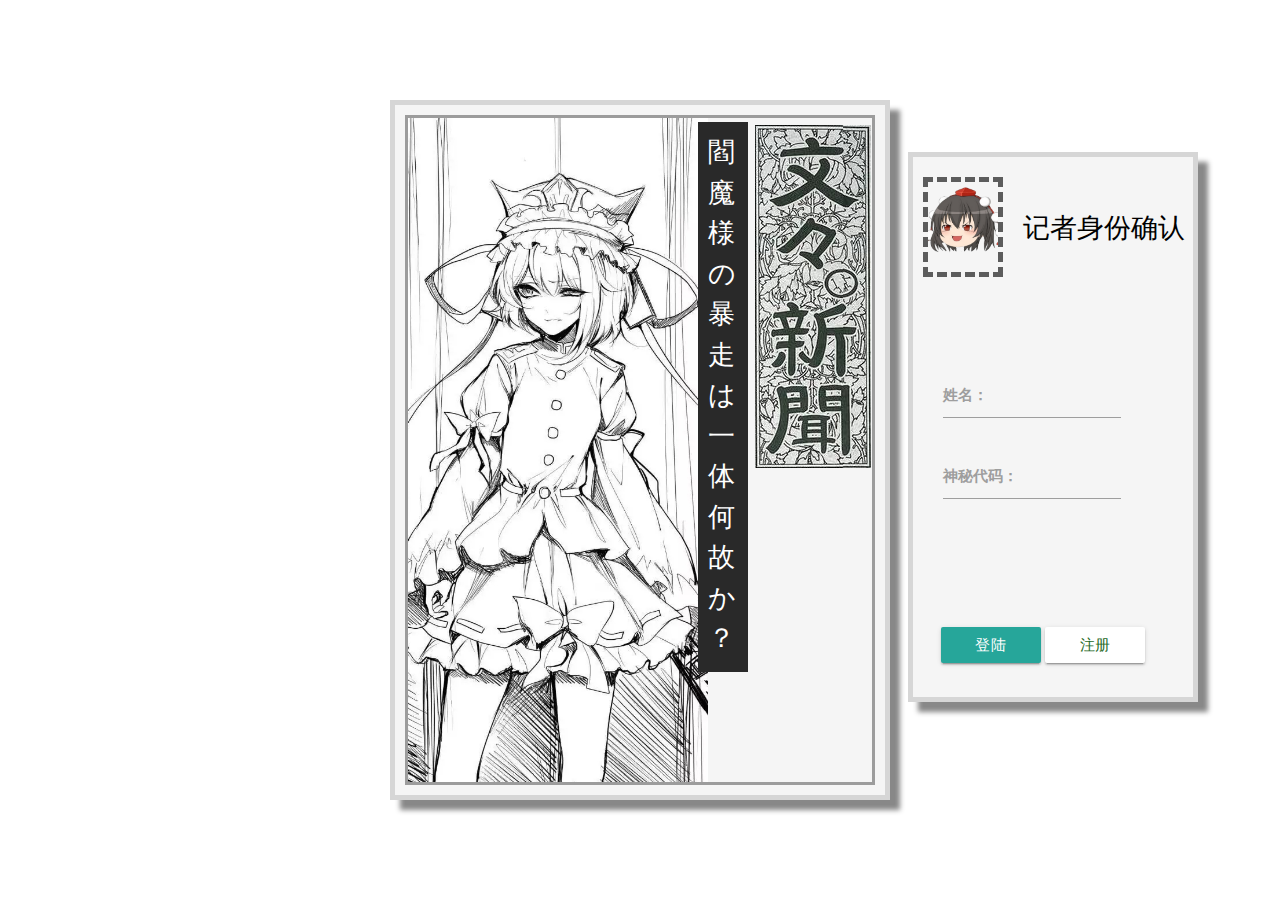
==== index.html @ 818498ca "Add files via upload" ====
<!DOCTYPE html>
<html lang="en">

<head>
    <meta charset="UTF-8">
    <meta name="viewport" content="width=device-width, initial-scale=1.0">
    <meta http-equiv="X-UA-Compatible" content="ie=edge">
    <title>幻想乡最速传说！</title>
    <link rel="shortcut icon" href="./pic/ayaIco.ico" />
    <link rel="bookmark" href="./pic/ayaIco.ico" />
    <link href="http://fonts.googleapis.com/icon?family=Material+Icons" rel="stylesheet">
    <link rel="stylesheet" href="./css/materialize.min.css">
    <link rel="stylesheet" href="./css/style.css">
    <script type="text/javascript" src="./js/jquery-3.3.1.min.js"></script>
    <script type="text/javascript" src="./js/materialize.min.js"></script>
</head>

<body>
    <header>
        <p>解决拦路的乌鸦，冲向瀑布的顶点</p>
        <p>完成试炼，创造幻想乡的最速传说吧！</p>
        <button class="btn startBtn" id="startBtn">
            游戏开始
        </button>
        <button class="btn cheatBtn" id="cheatBtn">
            Go to 9 LEVEL!
        </button>
    </header>
    <div class="game">
        <div class="container" id="container">
            <div class="score">
                <ul class="collapsible" data-collapsible="accordion">
                    <li>
                        <div class="collapsible-header" id="scoreListBtn">排行榜(前十)</div>
                        <div class="collapsible-body" id="scoreList">
                        </div>
                    </li>
                    <li>
                        <div class="collapsible-header">操作说明</div>
                        <div class="collapsible-body">
                            <p>方向键移动</p>
                            <p>Z发射弹幕</p>
                            <p>X使用特殊符卡</p>
                            <p>按住shift开启高火力模式,此时会显示体术判定点</p>
                            <p>ENTER开始游戏</p>
                            <p>P或ESC暂停/继续</p>
                        </div>
                    </li>
                    <li>
                        <div class="collapsible-header">游戏帮助</div>
                        <div class="collapsible-body">
                            <p>每消灭十只乌鸦，等级提高一，并获得额外一枚特殊符卡</p>
                            <p>每提升五个等级，获得一架残机</p>
                            <p>未被消灭的乌鸦会保持血量再次出现</p>
                            <p>火力会在等级达到3、6、9级时提升</p>
                            <p>开合排行榜可进行数据更新</p>
                            <p>若页面显示不正常，可尝试进行缩放</p>
                            <p>BGM:フォールオブフォール ～ 秋めく滝</p>
                        </div>
                    </li>
                    <li>
                        <div class="collapsible-header">选项</div>
                        <div class="collapsible-body">
                            <p><button class="btn waves-effect waves-light" id="waterfallSwitch">关闭瀑布特效</button></p>
                            <p><button class="btn waves-effect waves-light" id="specialCardSwitch">关闭特殊符卡特效</button></p>
                            <p><button class="btn waves-effect waves-light"
                                    id="specialCardShadowSwitch">开启特殊符卡阴影特效</button></p>
                            <button class="btn outBtn red waves-effect waves-light" id="outBtn">退出登录</button>
                        </div>
                    </li>
                    <li>
                        <div class="collapsible-header">关于</div>
                        <div class="collapsible-body">
                            <p>原作:</p>
                            <img src="./pic/shanghaiAlice.jpg" alt="">
                            <p>本游戏绝大多数素材来自互联网</p>
                            <p>若对原作者造成困扰，请随时联系站长处理</p>
                            <p>本游戏仅作学习交流使用</p>
                            <p>源代码已公开于<a target="blank" href="https://github.com/yujianke100/go-go-aya-">GitHub</a></p>
                            <p>主站：<a href="http://shinnshi.xyz">shinnshi.xyz</a></p>
                            <p>BY:登山学日文</p>
                        </div>
                    </li>
                </ul>
            </div>
            <p class="gameOverP" id="gameOverP">满身疮痍</p>
            <div class="msgRefresh" id="msgRefresh"></div>
            <div class="canvas" id="canvas">
                <canvas class="powerCircleCanvas gameCanvas" id="powerCircleCanvas" width="640" height="960"></canvas>
                <canvas class="specialCardCanvas gameCanvas" id="specialCardCanvas" width="640" height="960"></canvas>
                <canvas class="ayaCanvas gameCanvas" id="ayaCanvas" width="640" height="960"></canvas>
                <canvas class="danmakuCanvas gameCanvas" id="danmakuCanvas" width="640" height="960"></canvas>
                <canvas class="crowCanvas gameCanvas" id="crowCanvas" width="640" height="960"></canvas>
                <canvas class="effectCanvas gameCanvas" id="effectCanvas" width="640" height="960"></canvas>
                <canvas class="bCanvas gameCanvas" id="bCanvas" width="640" height="960"></canvas>
                <canvas class="gameCanvas" id="waterfall" width="640" height="960"></canvas>
            </div>
        </div>
        <audio id="waterfallVoice" src="./sound/waterfall.mp3" loop="loop" autoplay="autoplay"></audio>
        <audio id="danmakuVoice" autoplay="autoplay"></audio>
        <audio id="danmakuVoice2" autoplay="autoplay"></audio>
        <audio id="crowVoice" autoplay="autoplay"></audio>
        <audio id="biu" autoplay="autoplay"></audio>
        <audio id="specialCardVoice" autoplay="autoplay"></audio>
    </div>
    <footer>
        <audio src="http://music.163.com/song/media/outer/url?id=22636645.mp3" autoplay="autoplay" controls="controls"loop="loop"></audio>
    </footer>
    <script src="./userInfo.js"></script>
    <script src="./js/variable.js"></script>
    <script type="text/javascript" src='js/TweenMax.min.js'></script>
    <script type="text/javascript" src="js/b-index.js"></script>
    <script src="./js/waterfal.js"></script>
    <script src="./js/Ccreate.js"></script>
    <script src="./js/Cinfo.js"></script>
    <script src="./js/Cdraw.js"></script>
    <script src="./js/Cknock.js"></script>
    <script src="./js/Ccontrol.js"></script>
    <script src="./js/Cclean.js"></script>
    <script src="./js/Cmsg.js"></script>
    <script src="./js/ajax.js"></script>
    <script src="./js/main.js"></script>
</body>

</html>
---- css/style.css ----
HTML{
    overflow-x:hidden;
    overflow-y:hidden;
}
body{
    position: relative;
    padding: 0;
    margin: 0;
    /* background: #222; */
    background-image: url(../pic/background.jpg);
    background-repeat:no-repeat;
    background-position:center -100px;
    background-size:1980px 1080px;
    background-color: black;
    color: white;
}
p{
    margin: 3px;
}
header{
    position:absolute;
    height: 5rem;
    width: 100%;
    background-image: url(../pic/headBackground.png);
    background-size:640px 130px;
    background-repeat:no-repeat;
    background-position:center -20px;
    text-align: center;
    font-size: 1.5rem;
    font-weight: bolder;
    z-index: 109;
}
.game *{
    position: absolute;
}
.score{
    position: absolute;
    padding: 30px 20px;
    top: 0;
    left: -400px;
    z-index: 200;
    font-size: 2rem;
    text-align: center;
    height: 100%;
    width: 400px;
    background-color: rgba(0, 0, 0, 0.5);
}
.score *{
    position: relative;
    padding: 5px;
}
.score p{
    text-align: left;
    font-size: 1.5rem;
    padding: 10px 2px;
}
.collapsible-header{
    background-color: rgba(0, 0, 0, 0.5);
}

.msgRefresh{
    left: 640px;
    width: 400px;
    height: 960px;
    padding: 180px 30px;
    background-color: rgba(0, 0, 0, 0.5);
}
.msgRefresh *{
    position: relative;
    text-align: center;
}
.msgRefresh p{
    font-size: 1.5rem;
    padding: 10px;
}
.container{
    position: relative;
    height: 960px;
    width: 640px;
    margin: 0 auto;
    background-color: #63c3cf;
    color: white;
    box-shadow: 10px 10px 5px #888888;
}

.btn{
    position: relative;
    height: 50px;
    padding: 5px;
    box-shadow: 10px 10px 5px #00000080;
    border: none;
    background-color: rgba(0, 0, 0, 0.548);
    text-align: center;
    color: white;
    font-size: 2rem;
    z-index: 300;
}
.startBtn{
    top: 400px;
    left: 130px;
}
.specialCardImg{
    opacity: 0;
    top: 20%;
    left: 20%;
    /* z-index: 99; */
}
.cheatBtn{
    top: 750px;
    left: 410px;
    background-color: rgba(0, 0, 0, 0);
    color: rgba(66, 66, 66, 0.103);
    box-shadow: none
}
.outBtn{
    margin: 30px;
}
.gameCanvas{
    text-align: left;
    top: 0;
    left: 0;
}
.powerCircleCanvas{
    z-index: 101;
}
.specialCardCanvas{
    z-index: 99;
}
.ayaCanvas{
    z-index: 100;
}
.crowCanvas{
    z-index: 101;
}
.danmakuCanvas{
    z-index: 104;
}
.effectCanvas{
    z-index: 105;
}
.bCanvas{
    z-index: 97;
}
footer{
    position: absolute;
    bottom: 0;
    right: 5%;
}
.gameOverP{
    position: absolute;
    display: none;
    text-align: center;
    top: 400px;
    left: 225px;
    font-size: 3rem;
    z-index: 106;
}
tr{
    border:5px solid gray;
    background-color: rgba(0, 0, 0, 0.6);
}
th{
    font-size: 1.5rem;
}
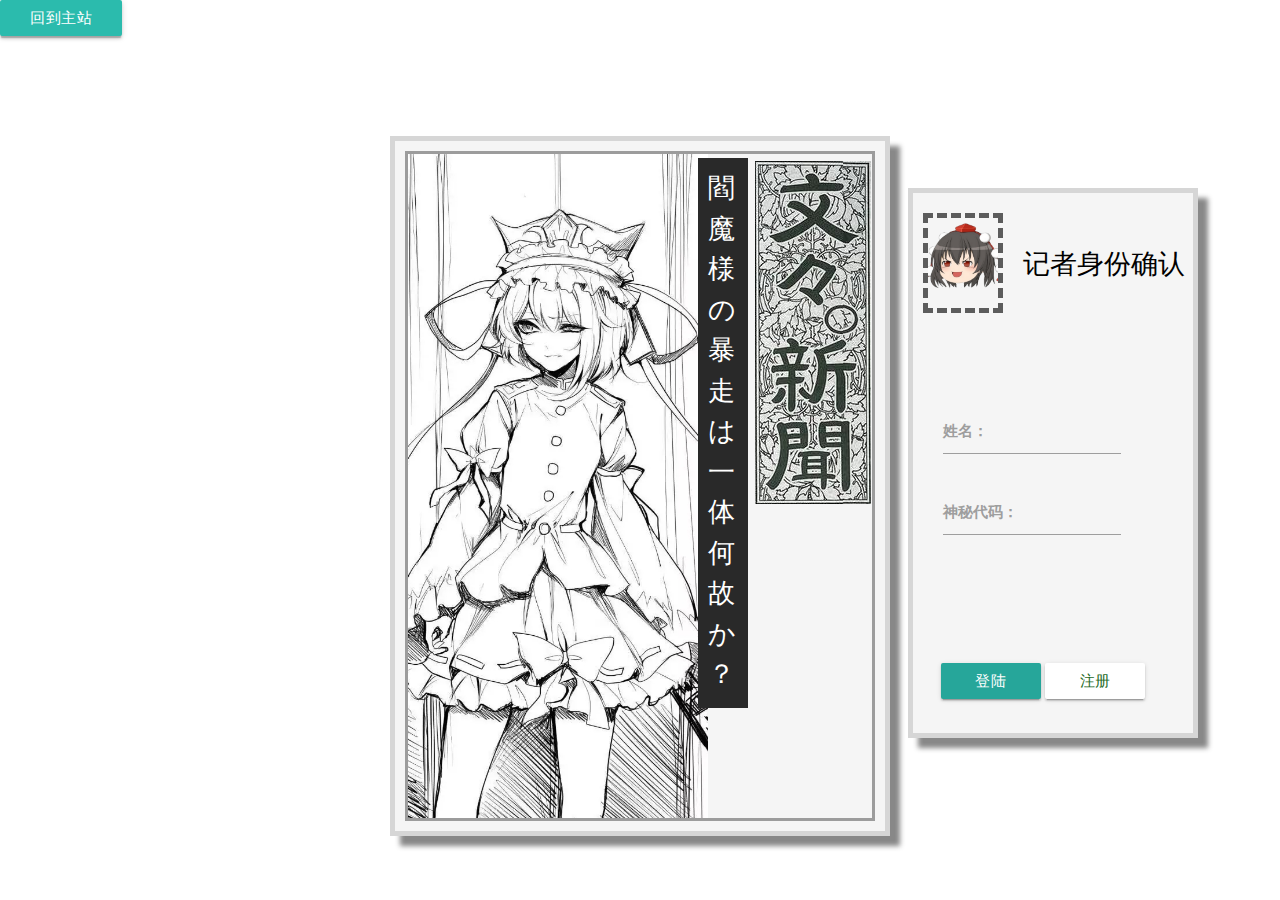
==== commit e92b53fc: "Add files via upload" ====
--- a/index.html
+++ b/index.html
@@ -65,6 +65,7 @@
                             <p><button class="btn waves-effect waves-light" id="specialCardSwitch">关闭特殊符卡特效</button></p>
                             <p><button class="btn waves-effect waves-light"
                                     id="specialCardShadowSwitch">开启特殊符卡阴影特效</button></p>
+                            <p style="text-align: center"><button class="btn waves-effect waves-light"><a href="http://shinnshi.xyz" style="color: white">回到主站</a></button></p>
                             <button class="btn outBtn red waves-effect waves-light" id="outBtn">退出登录</button>
                         </div>
                     </li>
@@ -103,6 +104,7 @@
         <audio id="biu" autoplay="autoplay"></audio>
         <audio id="specialCardVoice" autoplay="autoplay"></audio>
     </div>
+    <div class="end"></div>
     <footer>
         <audio src="http://music.163.com/song/media/outer/url?id=22636645.mp3" autoplay="autoplay" controls="controls"loop="loop"></audio>
     </footer>
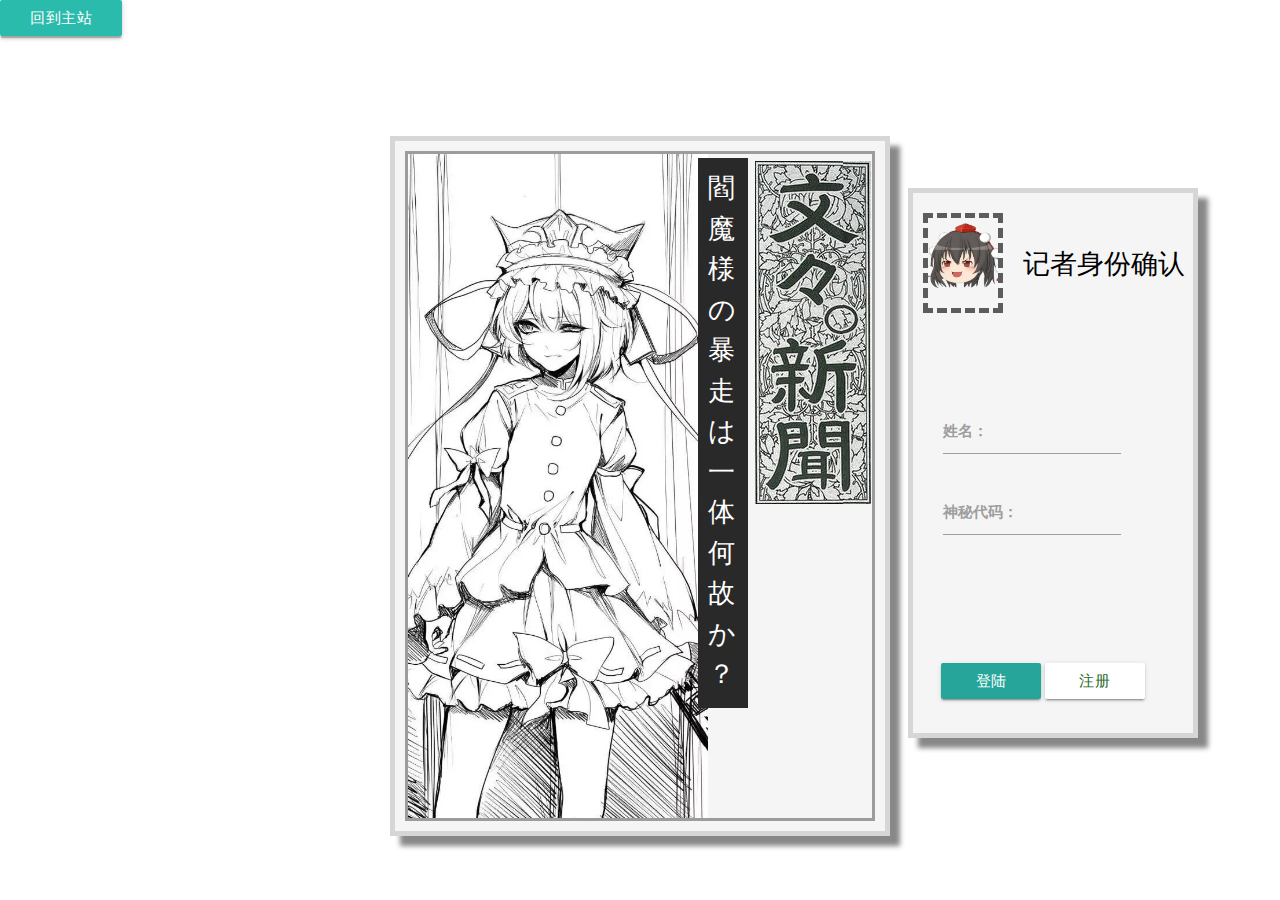
==== commit 65de3c2f: "Add files via upload" ====
--- a/index.html
+++ b/index.html
@@ -1,5 +1,5 @@
 <!DOCTYPE html>
-<html lang="en">
+<html lang="zh">
 
 <head>
     <meta charset="UTF-8">
@@ -8,7 +8,7 @@
     <title>幻想乡最速传说！</title>
     <link rel="shortcut icon" href="./pic/ayaIco.ico" />
     <link rel="bookmark" href="./pic/ayaIco.ico" />
-    <link href="http://fonts.googleapis.com/icon?family=Material+Icons" rel="stylesheet">
+    <!-- <link href="http://fonts.googleapis.com/icon?family=Material+Icons" rel="stylesheet"> -->
     <link rel="stylesheet" href="./css/materialize.min.css">
     <link rel="stylesheet" href="./css/style.css">
     <script type="text/javascript" src="./js/jquery-3.3.1.min.js"></script>
--- a/css/style.css
+++ b/css/style.css
@@ -1,6 +1,7 @@
 HTML{
     overflow-x:hidden;
     overflow-y:hidden;
+    font-family: "宋体";
 }
 body{
     position: relative;
@@ -10,7 +11,7 @@
     background-image: url(../pic/background.jpg);
     background-repeat:no-repeat;
     background-position:center -100px;
-    background-size:1980px 1080px;
+    background-size:1920px 1080px;
     background-color: black;
     color: white;
 }
@@ -162,3 +163,11 @@
 th{
     font-size: 1.5rem;
 }
+.end{
+    position: relative;
+    width: 1920px;
+    height: 300px;
+    background-color: black;
+    margin: auto;
+    z-index: 300;
+}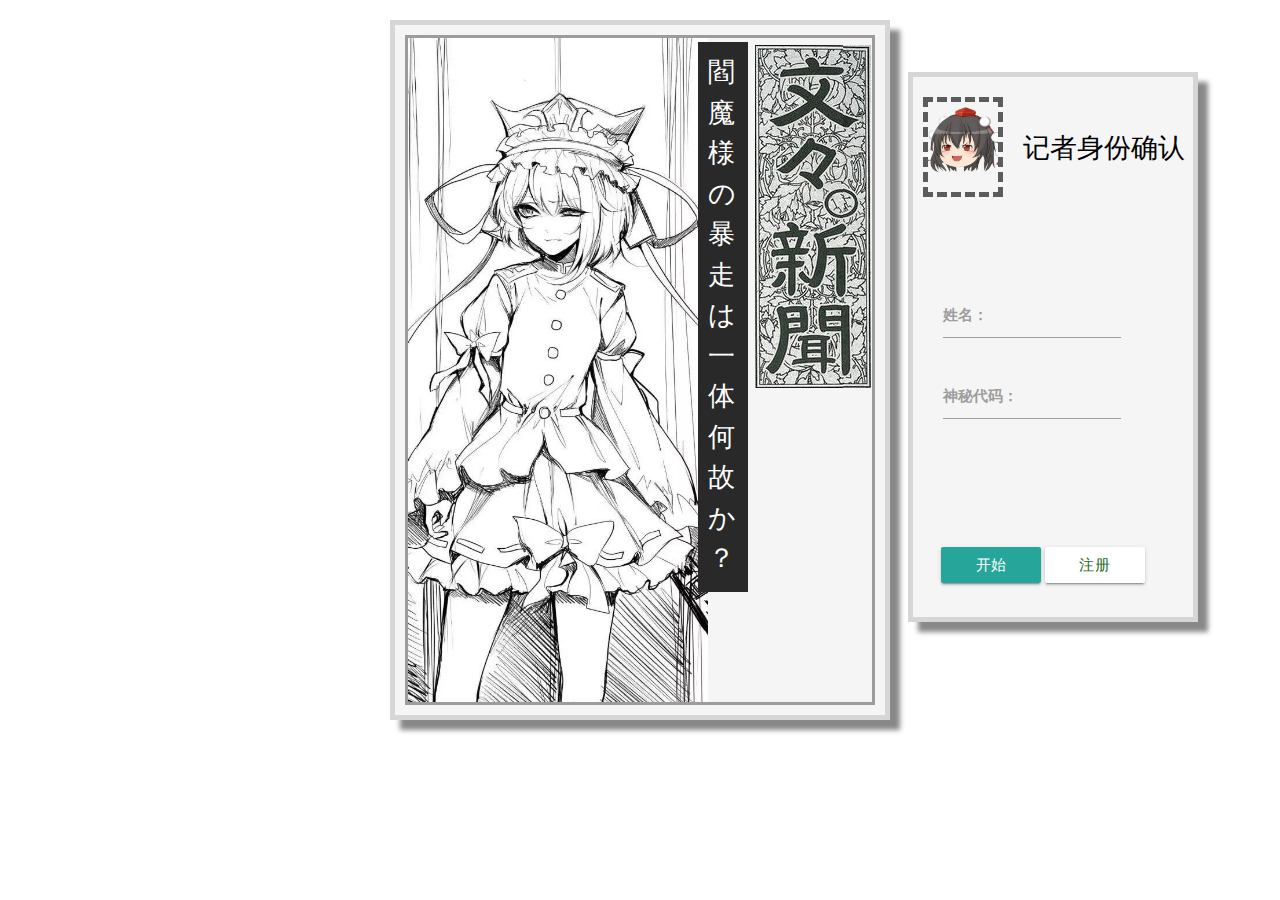
==== commit eb9966b7: "Add files via upload" ====
--- a/index.html
+++ b/index.html
@@ -30,11 +30,11 @@
         <div class="container" id="container">
             <div class="score">
                 <ul class="collapsible" data-collapsible="accordion">
-                    <li>
+                    <!-- <li>
                         <div class="collapsible-header" id="scoreListBtn">排行榜(前十)</div>
                         <div class="collapsible-body" id="scoreList">
                         </div>
-                    </li>
+                    </li> -->
                     <li>
                         <div class="collapsible-header">操作说明</div>
                         <div class="collapsible-body">
@@ -65,7 +65,7 @@
                             <p><button class="btn waves-effect waves-light" id="specialCardSwitch">关闭特殊符卡特效</button></p>
                             <p><button class="btn waves-effect waves-light"
                                     id="specialCardShadowSwitch">开启特殊符卡阴影特效</button></p>
-                            <p style="text-align: center"><button class="btn waves-effect waves-light"><a href="http://shinnshi.xyz" style="color: white">回到主站</a></button></p>
+                            <!-- <p style="text-align: center"><button class="btn waves-effect waves-light"><a href="http://shinnshi.xyz" style="color: white">回到主站</a></button></p> -->
                             <button class="btn outBtn red waves-effect waves-light" id="outBtn">退出登录</button>
                         </div>
                     </li>
@@ -78,7 +78,7 @@
                             <p>若对原作者造成困扰，请随时联系站长处理</p>
                             <p>本游戏仅作学习交流使用</p>
                             <p>源代码已公开于<a target="blank" href="https://github.com/yujianke100/go-go-aya-">GitHub</a></p>
-                            <p>主站：<a href="http://shinnshi.xyz">shinnshi.xyz</a></p>
+                            <!-- <p>主站：<a href="http://shinnshi.xyz">shinnshi.xyz</a></p> -->
                             <p>BY:登山学日文</p>
                         </div>
                     </li>
@@ -106,7 +106,9 @@
     </div>
     <div class="end"></div>
     <footer>
-        <audio src="http://music.163.com/song/media/outer/url?id=22636645.mp3" autoplay="autoplay" controls="controls"loop="loop"></audio>
+        <div id="myAudio">
+            <audio id="eleAudio" autoplay="autoplay" src="http://music.163.com/song/media/outer/url?id=22636645.mp3" loop="loop"></audio>
+        </div>
     </footer>
     <script src="./userInfo.js"></script>
     <script src="./js/variable.js"></script>
@@ -122,6 +124,26 @@
     <script src="./js/Cmsg.js"></script>
     <script src="./js/ajax.js"></script>
     <script src="./js/main.js"></script>
+    <script>
+        document.addEventListener("DOMContentLoaded", function() {
+          var audio = document.getElementById("eleAudio");
+      
+          audio.oncanplay = function() {
+            console.log("音频可以播放");
+          };
+      
+          audio.onerror = function() {
+            console.log("音频无法播放");
+            replaceAudioSource();
+          };
+      
+        });
+      
+        function replaceAudioSource() {
+          var audioDiv = document.getElementById("myAudio");
+          audioDiv.innerHTML = '<iframe width="0" height="0" src="https://www.youtube.com/embed/Z6-aHtmSMkM?autoplay=1" title="YouTube video player" frameborder="0" allow="accelerometer; autoplay; clipboard-write; encrypted-media; gyroscope; picture-in-picture; web-share" allowfullscreen></iframe>';
+        }
+    </script>
 </body>
 
 </html>--- a/css/style.css
+++ b/css/style.css
@@ -36,7 +36,7 @@
 }
 .score{
     position: absolute;
-    padding: 30px 20px;
+    padding: 10px 20px;
     top: 0;
     left: -400px;
     z-index: 200;
@@ -98,7 +98,7 @@
 }
 .startBtn{
     top: 400px;
-    left: 130px;
+    left: 100px;
 }
 .specialCardImg{
     opacity: 0;
@@ -152,7 +152,7 @@
     display: none;
     text-align: center;
     top: 400px;
-    left: 225px;
+    left: 235px;
     font-size: 3rem;
     z-index: 106;
 }
@@ -166,7 +166,7 @@
 .end{
     position: relative;
     width: 1920px;
-    height: 300px;
+    height: 3000px;
     background-color: black;
     margin: auto;
     z-index: 300;
